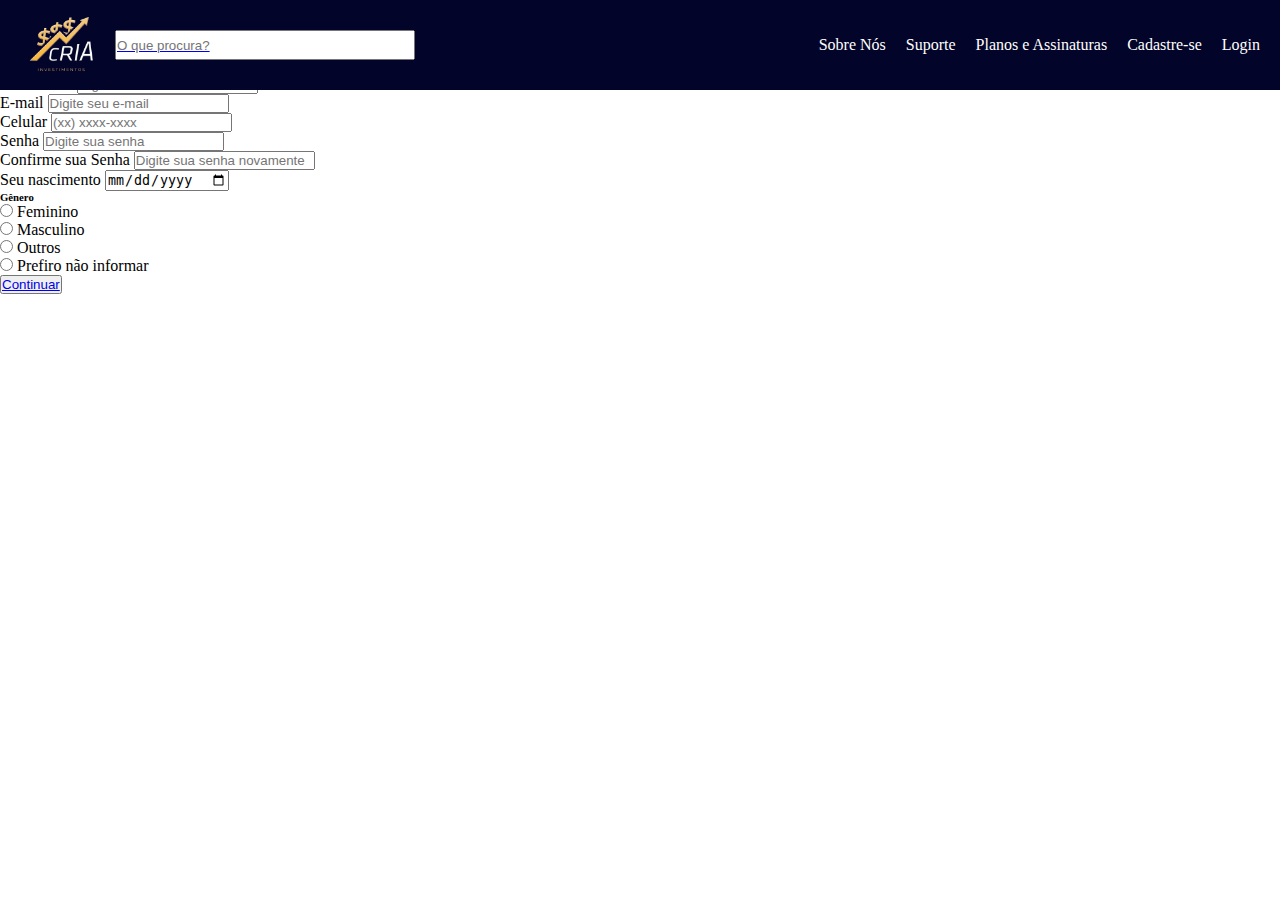
==== cadastro.html @ 873f441a "Merge pull request #3 from Olier777/planos" ====
<!DOCTYPE html>
<html lang="pt-br">

<head>
    <meta charset="UTF-8">
    <link rel="stylesheet" href="css/cadastro.css">
    <link rel="stylesheet" href="css/header.css">
    <title>Cadastre-se</title>
</head>
<header>
    <a href="index.html">
        <img id="img-logo-header" src="img/logo.png" alt="logo-cria">
        <input type="research" id="txtbusca" placeholder="O que procura?" maxlength="30" required="5">
    </a>
    <nav>
        <ul>
            <li><a href="pag1.html">Sobre Nós</a></li>
            <li><a href="suport_page.html">Suporte</a></li>
            <li><a href="planos.html">Planos e Assinaturas</a></li>
            <li><a href="cadastro.html">Cadastre-se</a></li>
            <li><a href="tela_login.html">Login</a></li>
        </ul>
    </nav>
</header>

<body>
    <div class="form">
        <form action="tela_login.html">
            <div class="form-header">
                <div class="title">
                    <h1>Crie sua conta</h1>
                </div>
                <div class="botao-login">
                    <button><a href="tela_login.html">Faça Login</a></button>
                </div>
            </div>

            <div class="input-group">
                <div class="input-box">
                    <label for="firstname">Primeiro Nome</label>
                    <input id="firstname" type="text" name="firstname" placeholder="Digite seu primeiro nome" required>
                </div>

                <div class="input-box">
                    <label for="lastname">Sobrenome</label>
                    <input id="lastname" type="text" name="lastname" placeholder="Digite seu sobrenome" required>
                </div>
                <div class="input-box">
                    <label for="email">E-mail</label>
                    <input id="email" type="email" name="email" placeholder="Digite seu e-mail" required>
                </div>

                <div class="input-box">
                    <label for="number">Celular</label>
                    <input id="number" type="tel" name="number" placeholder="(xx) xxxx-xxxx" required>
                </div>

                <div class="input-box">
                    <label for="password">Senha</label>
                    <input id="password" type="password" name="password" placeholder="Digite sua senha" required>
                </div>


                <div class="input-box">
                    <label for="confirmPassword">Confirme sua Senha</label>
                    <input id="confirmPassword" type="password" name="confirmPassword"
                        placeholder="Digite sua senha novamente" required>
                </div>

                <div class="input-box">
                    <label for="dateborn">Seu nascimento</label>
                    <input id="dateborn" type="date" name="dateborn" required>
                </div>
            </div>

            <div class="gender-inputs">
                <div class="gender-title">
                    <h6>Gênero</h6>
                </div>

                <div class="gender-group">
                    <div class="gender-input">
                        <input id="female" type="radio" name="gender">
                        <label for="female">Feminino</label>
                    </div>

                    <div class="gender-input">
                        <input id="male" type="radio" name="gender">
                        <label for="male">Masculino</label>
                    </div>

                    <div class="gender-input">
                        <input id="others" type="radio" name="gender">
                        <label for="others">Outros</label>
                    </div>
                    
                    <div class="gender-input">
                        <input id="none" type="radio" name="gender">
                        <label for="none">Prefiro não informar</label>
                    </div>
                </div>
            </div>
            <div class="botao-continuar">
                <button><a href="tela_login.html">Continuar</a> </button>
            </div>
        </form>
    </div>
</body>
</html>
---- css/header.css ----
@import url("color.css");

* {
    margin: 0;
    padding: 0;
    box-sizing: border-box;
    -webkit-tap-highlight-color: rgba(0, 0, 0, 0);
}

body header {
    position: fixed;
    top: 0;
    left: 0;

    width: 100%;
    height: 90px;

    background-color: var(--azulmarinho);

    display: flex;
    align-items: center;
    justify-content: space-between;
}

body header a {
    display: flex;
    align-items: center;
    gap: 10px;
}

#img-logo-header {
    height: 85px;
    margin-left: 20px;
    margin-top: 10px;
}

body header nav ul {
    display: flex;
    align-items: center;
    justify-content: space-around;

    list-style: none;

    margin-right: 20px;
    
    gap: 20px;
}

body header nav ul li a {
    color: var(--branco);

    text-decoration: none;
}

input[type="research"] {
    width: 300px;

    height: 30px;
}
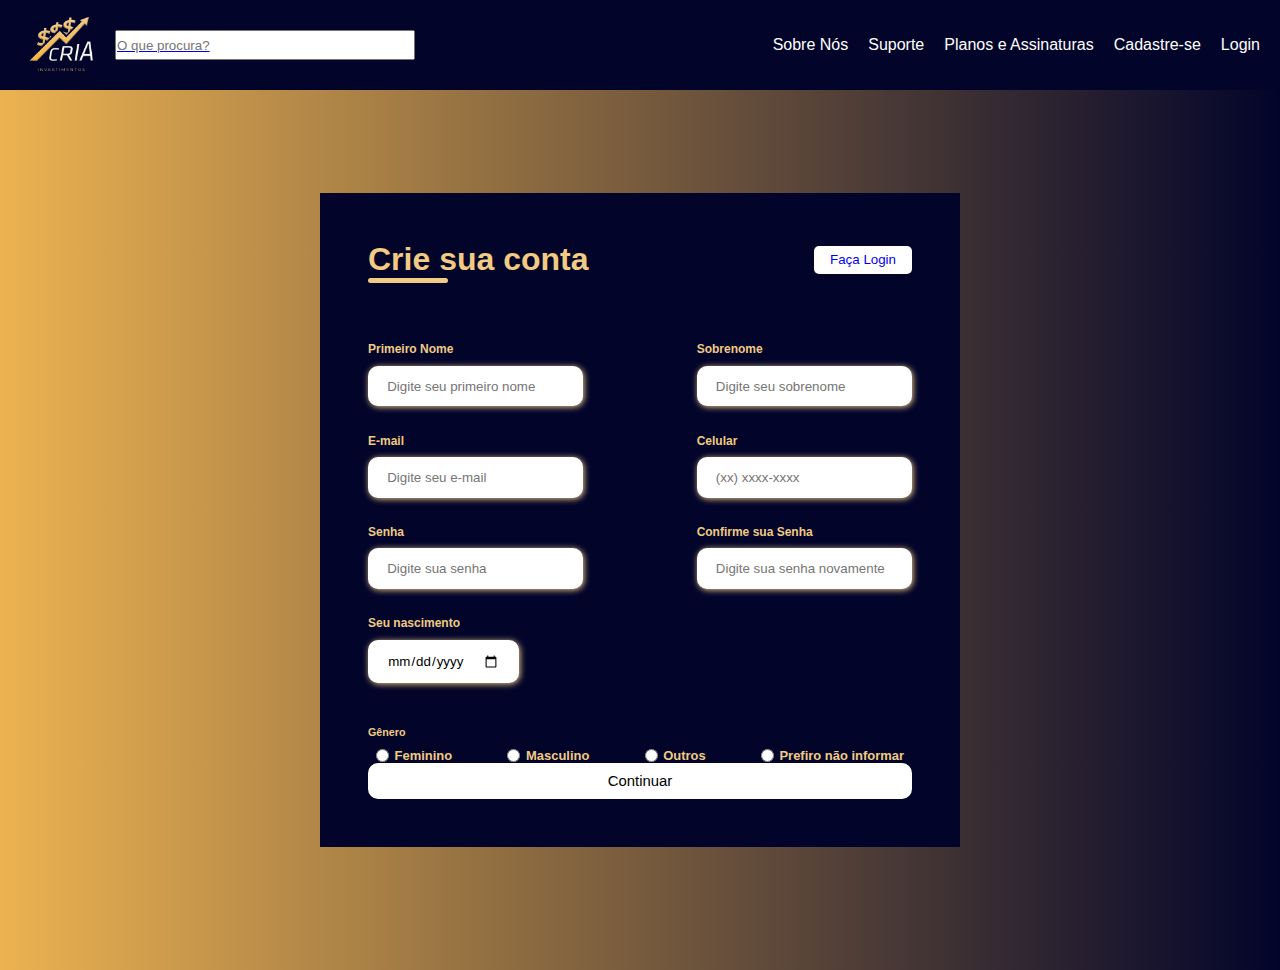
==== commit 0193c8d5: "atualizaçao sobre nos" ====
--- a/cadastro.html
+++ b/cadastro.html
@@ -14,9 +14,9 @@
     </a>
     <nav>
         <ul>
-            <li><a href="pag1.html">Sobre Nós</a></li>
+            <li><a href="sobre-nos.html">Sobre Nós</a></li>
             <li><a href="suport_page.html">Suporte</a></li>
-            <li><a href="planos.html">Planos e Assinaturas</a></li>
+            <li><a href="pag3.html">Planos e Assinaturas</a></li>
             <li><a href="cadastro.html">Cadastre-se</a></li>
             <li><a href="tela_login.html">Login</a></li>
         </ul>
--- a/css/cadastro.css
+++ b/css/cadastro.css
@@ -0,0 +1,118 @@
+* {
+    padding: 0;
+    margin: 0;
+    box-sizing: border-box;
+    font-family: Arial, Helvetica, sans-serif;
+}
+body{
+    width: 100%;
+    height: 100vh;
+    margin-top: 70px;
+    display: flex;
+    justify-content: center;
+    align-items: center;
+    background-image: linear-gradient(90deg,#ecb251, #02042a);
+}
+.form{
+    width: 50%;
+    display: flex;
+    justify-content: center;
+    align-items: center;
+    flex-direction: column;
+    background: #02042a ;
+    color: #f1ca84;
+    padding: 3rem;
+}
+.form-header{
+    margin-bottom: 3rem;
+    display: flex;
+    justify-content: space-between;
+}
+.botao-login{
+    display: flex;
+    align-items: center;
+}
+.botao-login button{
+    border: none;
+    background-color: #fff;
+    padding: 0.4rem 1rem;
+    border-radius: 5px;
+    cursor: pointer;
+}
+.botao-login button:hover{
+    background-color: #f1ca84;
+}
+.botao-login button a{
+    text-decoration: none;
+    font-weight: 500;
+}
+.form-header h1::after{
+    content: '';
+    display: block;
+    width: 5rem;
+    height: 0.3rem;
+    background-color: #f1ca84;
+    margin: 0 auto;
+    position: absolute;
+    border-radius: 10px;
+}
+.input-group{
+    display: flex;
+    flex-wrap: wrap;
+    justify-content: space-between;
+    padding: 1em 0;
+}
+.input-box{
+    display: flex;
+    flex-direction: column;
+    margin-bottom: 1.1rem;
+}
+.input-box input{
+    margin: 0.6rem 0;
+    padding: 0.8rem 1.2rem;
+    border: none;
+    border-radius: 10px;
+    box-shadow: 1px 1px 6px #f1ca84;
+}
+.input-box label{
+    font-size: 0.75rem;
+    font-weight: 600;
+}
+.botao-continuar button{
+    display: inline-block;
+    background-color: white;
+    border: none;
+    padding: 10px 5%;
+    border-radius: 10px;
+    color: black;
+    text-decoration: none;
+    cursor: pointer;
+    width: 100%;
+}
+.botao-continuar button:hover{
+ background-color: #f1ca84;
+}
+.botao-continuar button a {
+    text-decoration: none;
+    font-size: 0.93rem;
+    font-weight: 500;
+    color: black;
+}
+.gender-group{
+    display: flex;
+    justify-content: space-between;
+    margin-top: 0.62rem;
+    padding: 0 0.5rem;
+}
+.gender-input{
+    display: flex;
+    align-items: center;
+}
+.gender-input input{
+    margin-right: 0.35rem;
+}
+.gender-input label{
+    font-size: 0.81rem;
+    font-weight: 600;
+    color: #f1ca84;
+}